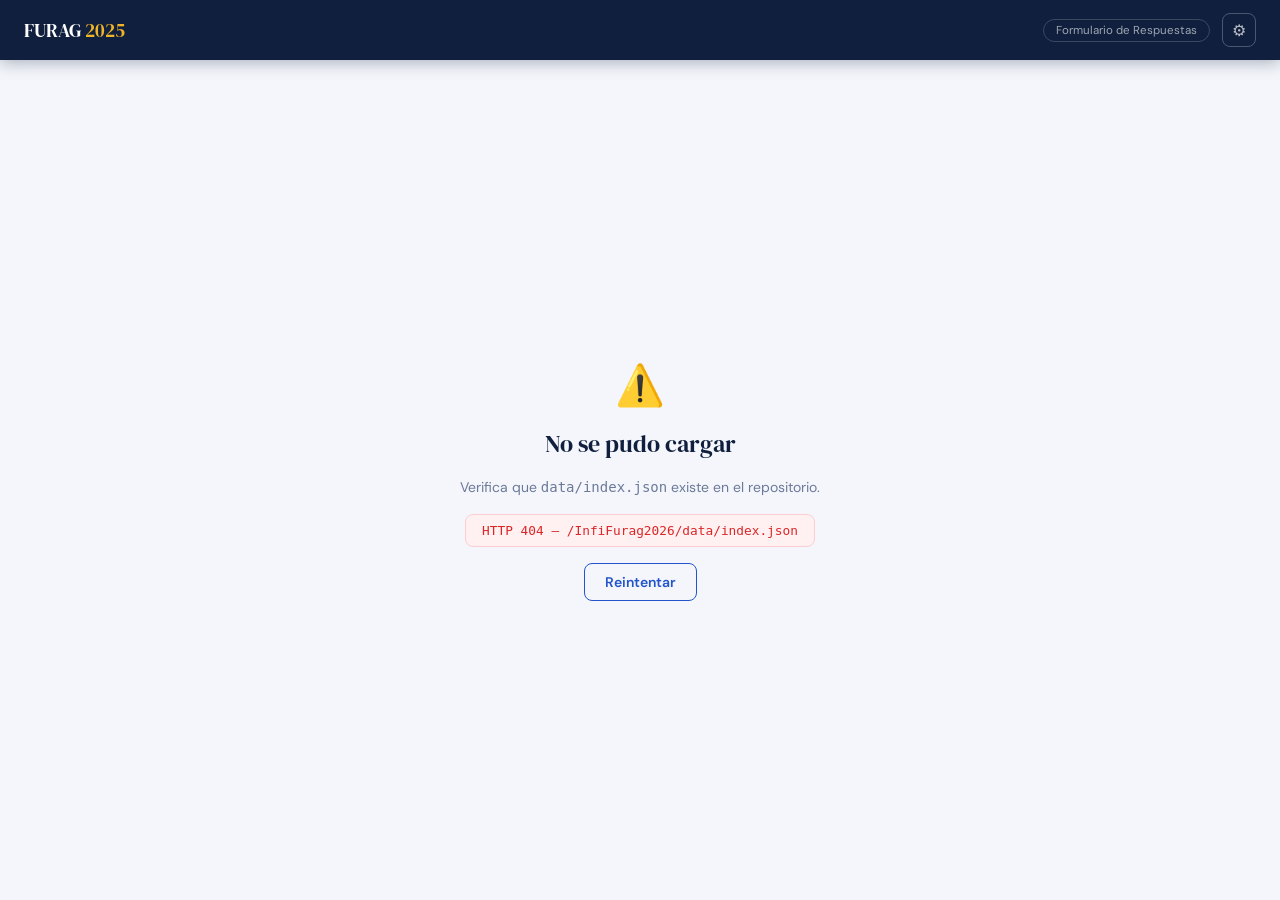
==== modulo.html @ 96ef143b "Initial commit" ====
<!DOCTYPE html>
<html lang="es">
<head>
  <meta charset="UTF-8">
  <meta name="viewport" content="width=device-width, initial-scale=1.0">
  <title>FURAG 2025 — Módulo</title>
  <link rel="preconnect" href="https://fonts.googleapis.com">
  <link rel="preconnect" href="https://fonts.gstatic.com" crossorigin>
  <link href="https://fonts.googleapis.com/css2?family=DM+Serif+Display:ital@0;1&family=DM+Sans:opsz,wght@9..40,400;9..40,500;9..40,600&display=swap" rel="stylesheet">
  <link rel="stylesheet" href="css/base.css">
  <link rel="stylesheet" href="css/modulo.css">
  <script src="config.js"></script>
</head>
<body>

  <header class="app-header">
    <a href="index.html" class="header-logo">FURAG <em>2025</em></a>
    <div style="display:flex;align-items:center;gap:.75rem">
      <span class="header-badge" id="h-badge">Módulo</span>
      <a href="admin.html" class="header-admin-btn" title="Panel Admin">⚙</a>
    </div>
  </header>

  <div id="s-loading" class="center-screen">
    <div class="spinner"></div>
    <p style="color:var(--muted);font-size:.9rem" id="loading-msg">Cargando preguntas…</p>
  </div>

  <div id="s-form" style="display:none">
    <div class="page-narrow">
      <div class="form-top">
        <a href="index.html" class="btn btn-ghost">← Volver</a>
        <div>
          <div class="mod-title" id="f-title"></div>
          <div class="mod-subtitle" id="f-subtitle"></div>
        </div>
      </div>
      <div class="prog-header">
        <span id="prog-label">0 de 0 respondidas</span>
        <span id="prog-pct">0%</span>
      </div>
      <div class="prog-track">
        <div class="prog-fill" id="prog-fill" style="width:0%"></div>
      </div>
      <div id="q-list"></div>
    </div>
    <div class="submit-bar">
      <div class="bar-info">
        <strong id="bar-ans">0</strong> respondidas ·
        <strong id="bar-pend">0</strong> pendientes
      </div>
      <button id="btn-submit" class="btn btn-primary" onclick="submitAnswers()">
        Guardar respuestas ↗
      </button>
    </div>
  </div>

  <div id="s-success" style="display:none" class="center-screen">
    <div class="success-icon">✓</div>
    <h2 class="success-title">¡Enviado correctamente!</h2>
    <p class="success-sub">Tus respuestas fueron guardadas en Google Sheets.</p>
    <a href="index.html" class="btn btn-outline">Responder otro módulo</a>
  </div>

  <div id="s-error" style="display:none" class="center-screen">
    <div class="err-icon">⚠️</div>
    <div class="err-title">No se pudo cargar el módulo</div>
    <div class="err-code" id="err-detail"></div>
    <div style="display:flex;gap:.75rem;flex-wrap:wrap;justify-content:center">
      <button class="btn btn-outline" onclick="location.reload()">Reintentar</button>
      <a href="index.html" class="btn btn-ghost">Volver al inicio</a>
    </div>
  </div>

  <div class="toast" id="toast" role="alert"></div>

  <script src="js/shared.js"></script>
  <script>
    const MODULE_NAMES = {
      CCP:'Control de Corrupción y Protección', CIN:'Control Interno',
      DJU:'Defensa Jurídica', EMI:'Emisiones y Medio Ambiente',
      FIN:'Financiero', FOR:'Fortalecimiento Organizacional',
      GCI:'Gestión Ciudadana', GDI:'Gestión de la Información',
      GDO:'Gestión Documental', GTH:'Gestión del Talento Humano',
      INT:'Integridad', PCI:'Participación Ciudadana',
      PER:'Percepción', PLA:'Planeación', SDI:'Seguridad Digital',
      SEC:'Servicio al Ciudadano', SYE:'Seguimiento y Evaluación',
      THI:'Tecnologías de la Información', TRA:'Transparencia',
    };

    const params  = new URLSearchParams(location.search);
    const MOD     = (params.get('mod') || '').toUpperCase();
    const NOMBRE  = sessionStorage.getItem('furag_nombre')  || '';
    const ENTIDAD = sessionStorage.getItem('furag_entidad') || '';

    let questions = [];
    // responses[qId] = { respuesta, evidencia, otra }
    let responses = {};

    // ── Boot ─────────────────────────────────────────
    async function boot() {
      if (!MOD) { location.href = 'index.html'; return; }
      document.getElementById('loading-msg').textContent = `Cargando módulo ${MOD}…`;
      document.getElementById('h-badge').textContent = `Módulo ${MOD}`;
      document.title = `FURAG 2025 — ${MOD}`;
      try {
        questions = await fetchJSON(`${CONFIG.DATA_DIR}/modulos/${MOD}.json`);
        const saved = getSaved();
        responses = saved[MOD] ? deepClone(saved[MOD]) : {};
        renderForm();
        show('s-form');
      } catch(e) {
        document.getElementById('err-detail').textContent = e.message;
        show('s-error');
      }
    }

    function deepClone(obj) { return JSON.parse(JSON.stringify(obj)); }

    function show(id) {
      ['s-loading','s-form','s-success','s-error'].forEach(s => {
        const el = document.getElementById(s);
        el.style.display = s === id ? (s === 's-form' ? 'block' : 'flex') : 'none';
      });
    }

    // ── Helpers ───────────────────────────────────────
    function esc(s) {
      return String(s||'')
        .replace(/&/g,'&amp;').replace(/</g,'&lt;')
        .replace(/>/g,'&gt;').replace(/"/g,'&quot;');
    }

    // Una opción despliega texto libre si termina en ":"
    // Cubre: "Otro ¿Cuál?:", "Ingrese el enlace:", "Justifique su respuesta:", etc.
    function isOtraOpcion(op) {
      return /:\s*$/.test(op);
    }

    function getRespuesta(qId) { return responses[qId]?.respuesta ?? responses[qId] ?? null; }
    function getEvidencia(qId) { return responses[qId]?.evidencia ?? ''; }
    function getOtraVal(qId)   { return responses[qId]?.otra ?? ''; }

    function setRespuesta(qId, value) {
      const prev = (typeof responses[qId] === 'object' && !Array.isArray(responses[qId])) ? responses[qId] : {};
      responses[qId] = { respuesta: value, evidencia: prev.evidencia||'', otra: prev.otra||'' };
    }

    function setEvidencia(qId, value) {
      const prev = (typeof responses[qId] === 'object' && !Array.isArray(responses[qId])) ? responses[qId] : { respuesta: getRespuesta(qId) };
      responses[qId] = { ...prev, evidencia: value };
    }

    function setOtra(qId, value) {
      const prev = (typeof responses[qId] === 'object' && !Array.isArray(responses[qId])) ? responses[qId] : { respuesta: getRespuesta(qId) };
      responses[qId] = { ...prev, otra: value };
    }

    // ── Build card ────────────────────────────────────
    function buildCard(q) {
      const answered = isAnswered(q.id);
      const respVal  = getRespuesta(q.id);
      const evVal    = getEvidencia(q.id);
      const otraVal  = getOtraVal(q.id);
      let input = '';

      if (q.tipo === 'Selección única') {
        const sel = respVal || '';
        const optsHtml = q.opciones.map(op => {
          const isOtra   = isOtraOpcion(op);
          const showOtra = isOtra && sel === op;
          return (
            `<label class="opt${sel===op?' sel':''}">` +
              `<input type="radio" name="q${q.id}" value="${esc(op)}"${sel===op?' checked':''}>` +
              `<span class="opt-lbl">${esc(op)}</span>` +
            `</label>` +
            (isOtra
              ? `<div class="otra-block" id="otra-${q.id}" style="display:${showOtra?'block':'none'}">` +
                  `<textarea class="otra-textarea" data-otraid="${q.id}" placeholder="Especifica aquí…">${esc(otraVal)}</textarea>` +
                `</div>`
              : '')
          );
        }).join('');
        input = `<div class="opts">${optsHtml}</div>`;

      } else if (q.tipo === 'Selección múltiple' || q.tipo === 'Selección múltiple numérica') {
        const sel = Array.isArray(respVal) ? respVal : [];
        const hasOtraSelected = sel.some(v => isOtraOpcion(v));
        const optsHtml = q.opciones.map(op =>
          `<label class="opt${sel.includes(op)?' sel':''}">` +
            `<input type="checkbox" name="q${q.id}" value="${esc(op)}"${sel.includes(op)?' checked':''}>` +
            `<span class="opt-lbl">${esc(op)}</span>` +
          `</label>`
        ).join('');
        const otraBlock = q.opciones.some(isOtraOpcion)
          ? `<div class="otra-block" id="otra-${q.id}" style="display:${hasOtraSelected?'block':'none'}">` +
              `<textarea class="otra-textarea" data-otraid="${q.id}" placeholder="Especifica aquí…">${esc(otraVal)}</textarea>` +
            `</div>`
          : '';
        input = `<div class="opts">${optsHtml}</div>${otraBlock}`;

      } else if (q.tipo === 'Abierta numérica') {
        input = `<input type="number" class="q-number" data-qid="${q.id}" value="${esc(String(respVal||''))}" placeholder="Ingresa un número">`;

      } else {
        input = `<textarea class="q-textarea" data-qid="${q.id}" placeholder="Escribe tu respuesta…">${esc(respVal||'')}</textarea>`;
      }

      const evidenciaHTML = q.evidencia
        ? `<div class="ev-block">` +
            `<div class="ev-label">` +
              `<span class="ev-icon">📎</span>` +
              `Descripción de evidencia` +
              `<span class="ev-hint">Describe brevemente la evidencia que soporta tu respuesta</span>` +
            `</div>` +
            `<textarea class="ev-textarea" data-evid="${q.id}" placeholder="Ej: Resolución N° 123 del 15/03/2025, disponible en SIGEP…">${esc(evVal)}</textarea>` +
          `</div>`
        : '';

      return (
        `<div class="q-card${answered?' answered':''}" id="qc${q.id}">` +
          `<div class="q-top">` +
            `<span class="q-badge">${esc(q.codigo)}</span>` +
            `<span class="q-text">${esc(q.texto)}</span>` +
          `</div>` +
          `<div class="q-meta">` +
            `<span class="q-type-label">${esc(q.tipo)}</span>` +
            (q.evidencia ? `<span class="ev-badge">Requiere evidencia</span>` : '') +
          `</div>` +
          input +
          evidenciaHTML +
        `</div>`
      );
    }

    // ── Render ────────────────────────────────────────
    function renderForm() {
      document.getElementById('f-title').textContent    = `Módulo ${MOD} — ${MODULE_NAMES[MOD]||''}`;
      document.getElementById('f-subtitle').textContent = `${questions.length} preguntas · orden oficial FURAG`;
      const list = document.getElementById('q-list');
      list.innerHTML = questions.map(buildCard).join('');
      list.addEventListener('change', onInteraction);
      list.addEventListener('input',  onTextInput);
      updateProgress();
    }

    // ── Events ────────────────────────────────────────
    function onInteraction(e) {
      const t = e.target;
      if (!t.matches('input[type="checkbox"],input[type="radio"]')) return;
      const qId = parseInt(t.name.slice(1));

      if (t.type === 'checkbox') {
        const vals = [...document.querySelectorAll(`input[name="${t.name}"]:checked`)].map(i => i.value);
        setRespuesta(qId, vals);
        t.closest('.opt').classList.toggle('sel', t.checked);
        // Mostrar/ocultar textarea "otra" para selección múltiple
        const otraBlock = document.getElementById('otra-' + qId);
        if (otraBlock) {
          const anyOtra = vals.some(v => isOtraOpcion(v));
          otraBlock.style.display = anyOtra ? 'block' : 'none';
          if (!anyOtra) { setOtra(qId, ''); otraBlock.querySelector('textarea').value = ''; }
        }
      } else {
        setRespuesta(qId, t.value);
        document.querySelectorAll(`input[name="${t.name}"]`).forEach(r =>
          r.closest('.opt').classList.toggle('sel', r.checked));
        // Para selección única: ocultar todos los bloques otra primero, luego mostrar el que aplique
        const otraBlock = document.getElementById('otra-' + qId);
        if (otraBlock) {
          const show = isOtraOpcion(t.value);
          otraBlock.style.display = show ? 'block' : 'none';
          if (!show) { setOtra(qId, ''); otraBlock.querySelector('textarea').value = ''; }
        }
      }
      persist(); refreshCard(qId); updateProgress();
    }

    function onTextInput(e) {
      const t = e.target;
      if (t.dataset.evid)   { setEvidencia(parseInt(t.dataset.evid),  t.value); persist(); return; }
      if (t.dataset.otraid) { setOtra(parseInt(t.dataset.otraid), t.value);      persist(); return; }
      if (!t.dataset.qid)   return;
      const qId = parseInt(t.dataset.qid);
      setRespuesta(qId, t.value.trim());
      persist(); refreshCard(qId); updateProgress();
    }

    // ── State helpers ─────────────────────────────────
    function isAnswered(qId) {
      const v = getRespuesta(qId);
      return v !== null && v !== undefined && v !== '' && !(Array.isArray(v) && !v.length);
    }

    function refreshCard(qId) {
      const c = document.getElementById('qc' + qId);
      if (c) c.classList.toggle('answered', isAnswered(qId));
    }

    function updateProgress() {
      const answered = questions.filter(q => isAnswered(q.id)).length;
      const total    = questions.length;
      const pct      = total ? Math.round(answered / total * 100) : 0;
      document.getElementById('prog-fill').style.width  = pct + '%';
      document.getElementById('prog-label').textContent = `${answered} de ${total} respondidas`;
      document.getElementById('prog-pct').textContent   = pct + '%';
      document.getElementById('bar-ans').textContent    = answered;
      document.getElementById('bar-pend').textContent   = total - answered;
    }

    function persist() {
      const all = getSaved();
      all[MOD]  = deepClone(responses);
      localStorage.setItem('furag25_state', JSON.stringify(all));
    }

    // ── Submit ────────────────────────────────────────
    async function submitAnswers() {
      if (!NOMBRE) { toast('Vuelve al inicio e ingresa tu nombre', 'warn'); return; }
      if (!CONFIG.WEBHOOK_URL) { toast('Configura WEBHOOK_URL en config.js', 'warn'); return; }

      const rows = questions
        .filter(q => isAnswered(q.id))
        .map(q => ({
          timestamp:             new Date().toISOString(),
          nombre:                NOMBRE,
          entidad:               ENTIDAD,
          modulo:                MOD,
          id_pregunta:           q.id,
          codigo:                q.codigo,
          pregunta:              q.texto,
          tipo:                  q.tipo,
          respuesta:             Array.isArray(getRespuesta(q.id)) ? getRespuesta(q.id).join(' | ') : String(getRespuesta(q.id)),
          requiere_evidencia:    q.evidencia ? 'SI' : 'NO',
          evidencia:             getEvidencia(q.id) || '',
          informacion_adicional: getOtraVal(q.id) || '',
        }));

      if (!rows.length) { toast('No hay respuestas para guardar', 'warn'); return; }

      const btn = document.getElementById('btn-submit');
      btn.disabled = true; btn.textContent = 'Guardando…';

      try {
        await fetch(CONFIG.WEBHOOK_URL, {
          method: 'POST', mode: 'no-cors',
          headers: { 'Content-Type': 'application/json' },
          body: JSON.stringify({ rows }),
        });
        // Marcar que hubo submit para que index.html refresque el progreso
        sessionStorage.setItem('furag_just_submitted', '1');
        show('s-success');
      } catch(e) {
        toast('Error al enviar: ' + e.message, 'error');
      } finally {
        btn.disabled = false; btn.textContent = 'Guardar respuestas ↗';
      }
    }

    window.addEventListener('DOMContentLoaded', boot);
  </script>
</body>
</html>
---- css/base.css ----
/* ══════════════════════════════════
   BASE — Variables · Reset · Shared
   ══════════════════════════════════ */
:root {
  --navy:     #0f1f3d;
  --navy-mid: #1a3260;
  --blue:     #2255cc;
  --blue-lt:  #3b72ff;
  --accent:   #f0b429;
  --green:    #0d9e6e;
  --green-lt: #dcfce7;
  --red:      #dc2626;
  --amber:    #f59e0b;
  --bg:       #f4f6fb;
  --surface:  #ffffff;
  --border:   #dde3f0;
  --text:     #1a2340;
  --muted:    #6b7a99;
  --radius:   12px;
  --radius-sm:8px;
  --shadow-sm:0 2px 8px rgba(15,31,61,.08);
  --shadow-md:0 6px 24px rgba(15,31,61,.12);
  --t:        .18s ease;
}
*,*::before,*::after { box-sizing:border-box; margin:0; padding:0; }
html { scroll-behavior:smooth; }
body {
  font-family:'DM Sans',sans-serif;
  background:var(--bg);
  color:var(--text);
  min-height:100vh;
  -webkit-font-smoothing:antialiased;
}

/* ── Header ── */
.app-header {
  background:var(--navy);
  height:60px;
  padding:0 1.5rem;
  display:flex;
  align-items:center;
  justify-content:space-between;
  position:sticky;
  top:0;
  z-index:100;
  box-shadow:0 2px 16px rgba(15,31,61,.35);
}
.header-logo {
  font-family:'DM Serif Display',serif;
  font-size:1.2rem;
  color:#fff;
  text-decoration:none;
}
.header-logo em { color:var(--accent); font-style:normal; }
.header-badge {
  font-size:.72rem;
  color:rgba(255,255,255,.6);
  border:1px solid rgba(255,255,255,.18);
  border-radius:20px;
  padding:3px 12px;
}
.header-admin-btn {
  background:transparent;
  border:1px solid rgba(255,255,255,.25);
  color:rgba(255,255,255,.7);
  border-radius:8px;
  width:34px; height:34px;
  font-size:1rem;
  cursor:pointer;
  display:flex; align-items:center; justify-content:center;
  transition:background var(--t);
  text-decoration:none;
}
.header-admin-btn:hover { background:rgba(255,255,255,.12); color:#fff; }

/* ── Buttons ── */
.btn {
  display:inline-flex; align-items:center; justify-content:center; gap:.5rem;
  padding:9px 20px; border-radius:var(--radius-sm);
  font-family:'DM Sans',sans-serif; font-size:.875rem; font-weight:600;
  cursor:pointer; border:1.5px solid transparent;
  transition:background var(--t),color var(--t),border-color var(--t),transform var(--t);
  white-space:nowrap; text-decoration:none;
}
.btn:disabled { opacity:.5; cursor:not-allowed; }
.btn-primary { background:var(--blue); color:#fff; border-color:var(--blue); }
.btn-primary:not(:disabled):hover { background:var(--navy-mid); border-color:var(--navy-mid); transform:translateY(-1px); }
.btn-outline { background:transparent; color:var(--blue); border-color:var(--blue); }
.btn-outline:not(:disabled):hover { background:var(--blue); color:#fff; }
.btn-ghost { background:var(--surface); color:var(--text); border-color:var(--border); }
.btn-ghost:not(:disabled):hover { border-color:var(--blue); color:var(--blue); }
.btn-danger { background:#fee2e2; color:var(--red); border-color:#fecaca; }
.btn-danger:hover { background:var(--red); color:#fff; border-color:var(--red); }

/* ── Inputs ── */
.input-field {
  width:100%; padding:9px 13px;
  border:1.5px solid var(--border); border-radius:var(--radius-sm);
  font-family:'DM Sans',sans-serif; font-size:.875rem; color:var(--text);
  background:var(--surface);
  transition:border-color var(--t),box-shadow var(--t);
}
.input-field:focus { outline:none; border-color:var(--blue); box-shadow:0 0 0 3px rgba(34,85,204,.1); }
.input-field::placeholder { color:var(--muted); }

/* ── Labels ── */
.field-label {
  display:block; font-size:.75rem; font-weight:600;
  color:var(--muted); text-transform:uppercase; letter-spacing:.07em; margin-bottom:5px;
}
.section-label {
  font-size:.78rem; font-weight:600; color:var(--muted);
  text-transform:uppercase; letter-spacing:.08em; margin-bottom:1rem;
}

/* ── Page shell ── */
.page { max-width:960px; margin:0 auto; padding:2.5rem 1.5rem 4rem; }
.page-narrow { max-width:800px; margin:0 auto; padding:2rem 1.5rem 6rem; }
.page-title { font-family:'DM Serif Display',serif; font-size:1.9rem; color:var(--navy); margin-bottom:.4rem; }
.page-sub { color:var(--muted); font-size:.9rem; line-height:1.7; margin-bottom:2rem; }

/* ── Center ── */
.center-screen {
  min-height:calc(100vh - 60px);
  display:flex; flex-direction:column; align-items:center; justify-content:center;
  text-align:center; padding:2rem; gap:1rem;
}

/* ── Spinner ── */
.spinner {
  width:44px; height:44px;
  border:3px solid var(--border); border-top-color:var(--blue);
  border-radius:50%; animation:spin .75s linear infinite;
}
@keyframes spin { to { transform:rotate(360deg); } }

/* ── Toast ── */
.toast {
  position:fixed; bottom:72px; right:1.25rem;
  padding:10px 16px; border-radius:var(--radius-sm);
  font-size:.83rem; font-weight:500; z-index:300;
  max-width:300px; opacity:0; transform:translateY(8px);
  transition:opacity .3s,transform .3s; pointer-events:none;
}
.toast.show { opacity:1; transform:translateY(0); }
.toast.error   { background:var(--red);   color:#fff; }
.toast.success { background:var(--green); color:#fff; }
.toast.warn    { background:var(--amber); color:#fff; }

/* ── Success / Error screens ── */
.success-icon {
  width:68px; height:68px; background:var(--green-lt); border-radius:50%;
  font-size:1.9rem; display:flex; align-items:center; justify-content:center;
}
.success-title { font-family:'DM Serif Display',serif; font-size:1.7rem; color:var(--navy); }
.success-sub { color:var(--muted); font-size:.9rem; max-width:340px; }
.err-icon { font-size:2.5rem; }
.err-title { font-family:'DM Serif Display',serif; font-size:1.5rem; color:var(--navy); }
.err-msg { color:var(--muted); font-size:.875rem; max-width:420px; line-height:1.6; }
.err-code {
  background:#fff1f2; border:1px solid #fecdd3; border-radius:var(--radius-sm);
  padding:8px 16px; font-size:.8rem; color:var(--red); font-family:monospace;
  max-width:420px; word-break:break-all; text-align:left;
}
---- css/modulo.css ----
/* ══════════════════════════════════════════
   MODULO — Pantalla del formulario
   ══════════════════════════════════════════ */

.form-top {
  display:flex; align-items:flex-start; gap:1rem; margin-bottom:1.75rem;
}
.form-top .btn-ghost { flex-shrink:0; margin-top:4px; }
.mod-title    { font-family:'DM Serif Display',serif; font-size:1.45rem; color:var(--navy); }
.mod-subtitle { font-size:.82rem; color:var(--muted); margin-top:2px; }

/* Progress */
.prog-header {
  display:flex; justify-content:space-between;
  font-size:.76rem; color:var(--muted); margin-bottom:5px;
}
.prog-track {
  height:5px; background:var(--border); border-radius:3px;
  overflow:hidden; margin-bottom:2rem;
}
.prog-fill {
  height:100%;
  background:linear-gradient(90deg, var(--blue), var(--blue-lt));
  border-radius:3px; transition:width .4s ease;
}

/* Question card */
.q-card {
  background:var(--surface); border:1.5px solid var(--border);
  border-radius:var(--radius); padding:1.6rem; margin-bottom:1.1rem;
  transition:border-color var(--t);
}
.q-card.answered { border-color:#86efac; background:#f0fdf4; }

.q-top { display:flex; gap:.9rem; align-items:flex-start; margin-bottom:.85rem; }
.q-badge {
  flex-shrink:0; background:var(--navy); color:#fff;
  font-size:.68rem; font-weight:600; padding:3px 8px;
  border-radius:20px; margin-top:3px; letter-spacing:.03em;
}
.q-text { font-size:.92rem; line-height:1.65; font-weight:500; }
.q-type-label {
  font-size:.68rem; color:var(--muted); font-weight:600;
  text-transform:uppercase; letter-spacing:.06em; margin-bottom:.85rem;
}

/* Options */
.opts { display:flex; flex-direction:column; gap:7px; }
.opt {
  display:flex; align-items:flex-start; gap:10px;
  padding:9px 13px; border:1.5px solid var(--border);
  border-radius:var(--radius-sm); cursor:pointer;
  transition:border-color var(--t), background var(--t);
  user-select:none;
}
.opt:hover { border-color:var(--blue-lt); background:#f0f4ff; }
.opt.sel   { border-color:var(--blue); background:#eef2ff; }
.opt input[type="checkbox"],
.opt input[type="radio"] {
  accent-color:var(--blue); flex-shrink:0; margin-top:2px;
  width:15px; height:15px; cursor:pointer;
}
.opt-lbl { font-size:.86rem; line-height:1.5; cursor:pointer; }

/* Open inputs */
.q-textarea {
  width:100%; padding:10px 13px;
  border:1.5px solid var(--border); border-radius:var(--radius-sm);
  font-family:'DM Sans',sans-serif; font-size:.875rem; color:var(--text);
  resize:vertical; min-height:88px;
  transition:border-color var(--t), box-shadow var(--t);
}
.q-textarea:focus { outline:none; border-color:var(--blue); box-shadow:0 0 0 3px rgba(34,85,204,.1); }
.q-number {
  padding:9px 13px; border:1.5px solid var(--border);
  border-radius:var(--radius-sm); font-family:'DM Sans',sans-serif;
  font-size:.875rem; color:var(--text); width:180px;
  transition:border-color var(--t), box-shadow var(--t);
}
.q-number:focus { outline:none; border-color:var(--blue); box-shadow:0 0 0 3px rgba(34,85,204,.1); }

/* Submit bar */
.submit-bar {
  position:fixed; bottom:0; left:0; right:0;
  background:rgba(255,255,255,.96); backdrop-filter:blur(12px);
  border-top:1px solid var(--border);
  padding:.875rem 2rem;
  display:flex; align-items:center; justify-content:space-between;
  z-index:50; gap:1rem;
}
.bar-info { font-size:.82rem; color:var(--muted); }
.bar-info strong { color:var(--text); }

@media(max-width:580px){
  .submit-bar { flex-direction:column; align-items:stretch; padding:.75rem 1rem; }
}

/* ── Evidencia block ── */
.q-meta {
  display: flex;
  align-items: center;
  gap: .6rem;
  margin-bottom: .85rem;
  flex-wrap: wrap;
}
.q-type-label {
  font-size: .68rem;
  color: var(--muted);
  font-weight: 600;
  text-transform: uppercase;
  letter-spacing: .06em;
  margin-bottom: 0; /* override old margin since now inside flex */
}
.ev-badge {
  font-size: .65rem;
  font-weight: 700;
  background: #fef3c7;
  color: #92400e;
  border: 1px solid #fde68a;
  border-radius: 20px;
  padding: 2px 9px;
  text-transform: uppercase;
  letter-spacing: .05em;
}

.ev-block {
  margin-top: 1rem;
  padding: 1rem;
  background: #fffbeb;
  border: 1.5px solid #fde68a;
  border-radius: var(--radius-sm);
}
.ev-label {
  display: flex;
  align-items: baseline;
  gap: .4rem;
  font-size: .78rem;
  font-weight: 700;
  color: #92400e;
  margin-bottom: .6rem;
  flex-wrap: wrap;
}
.ev-icon { font-size: .9rem; }
.ev-hint {
  font-size: .72rem;
  font-weight: 400;
  color: #a16207;
}
.ev-textarea {
  width: 100%;
  padding: 10px 13px;
  border: 1.5px solid #fcd34d;
  border-radius: var(--radius-sm);
  font-family: 'DM Sans', sans-serif;
  font-size: .875rem;
  color: var(--text);
  background: #ffffff;
  resize: vertical;
  min-height: 90px;
  transition: border-color var(--t), box-shadow var(--t);
}
.ev-textarea:focus {
  outline: none;
  border-color: var(--amber);
  box-shadow: 0 0 0 3px rgba(245,158,11,.15);
}
.ev-textarea::placeholder { color: #a16207; opacity: .7; }

/* ── Bloque "Otra ¿Cuál?" ── */
.otra-block {
  margin-top: .6rem;
  padding: .85rem 1rem;
  background: #f0f4ff;
  border: 1.5px solid #c7d5f8;
  border-radius: var(--radius-sm);
  animation: fadeIn .18s ease;
}
@keyframes fadeIn { from { opacity:0; transform:translateY(-4px); } to { opacity:1; transform:none; } }

.otra-textarea {
  width: 100%;
  padding: 9px 12px;
  border: 1.5px solid #c7d5f8;
  border-radius: var(--radius-sm);
  font-family: 'DM Sans', sans-serif;
  font-size: .875rem;
  color: var(--text);
  background: #fff;
  resize: vertical;
  min-height: 72px;
  transition: border-color var(--t), box-shadow var(--t);
}
.otra-textarea:focus {
  outline: none;
  border-color: var(--blue);
  box-shadow: 0 0 0 3px rgba(34,85,204,.1);
}
.otra-textarea::placeholder { color: var(--muted); }
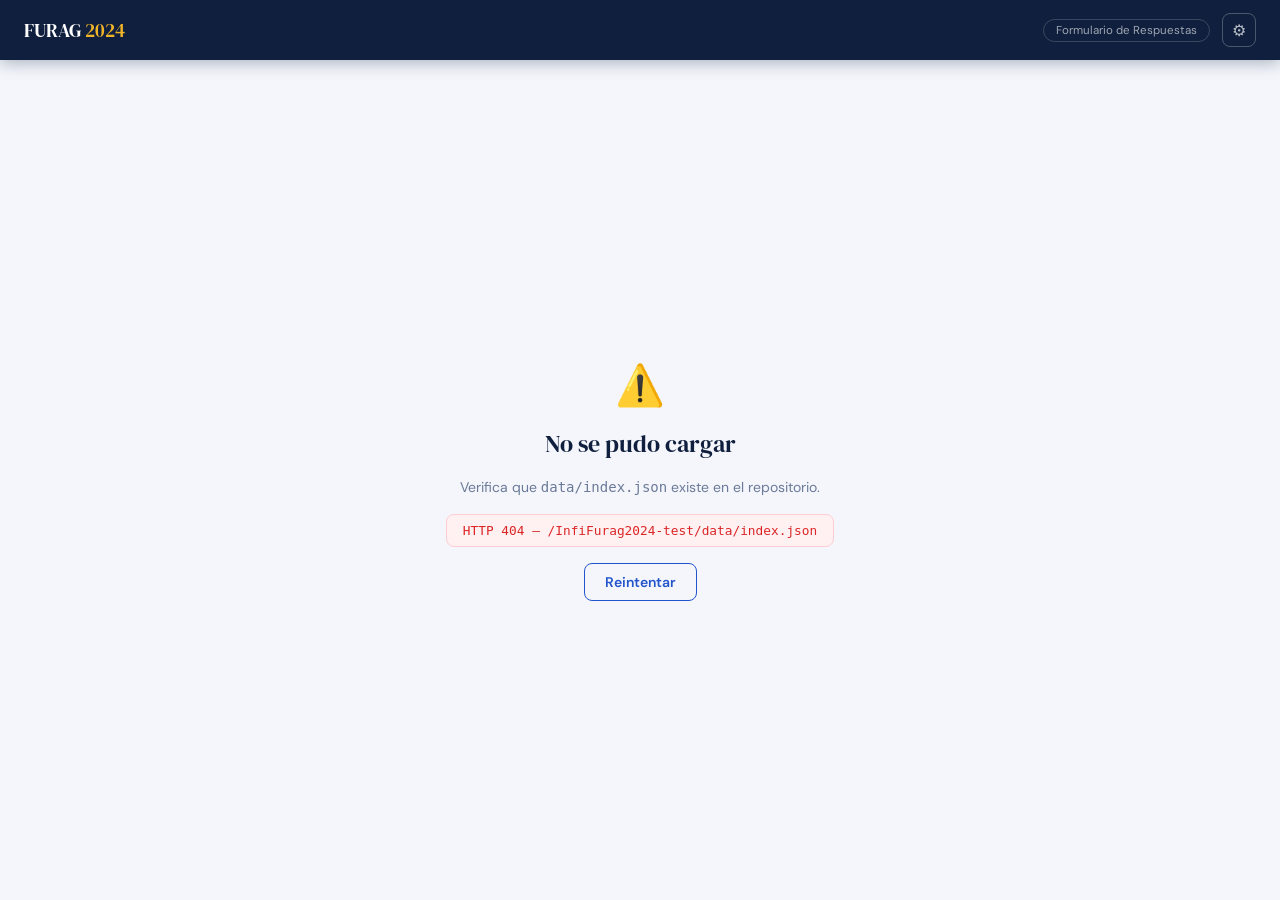
==== commit abb7b795: "update: change evidence field" ====
--- a/modulo.html
+++ b/modulo.html
@@ -3,7 +3,7 @@
 <head>
   <meta charset="UTF-8">
   <meta name="viewport" content="width=device-width, initial-scale=1.0">
-  <title>FURAG 2025 — Módulo</title>
+  <title>FURAG 2024 — Módulo</title>
   <link rel="preconnect" href="https://fonts.googleapis.com">
   <link rel="preconnect" href="https://fonts.gstatic.com" crossorigin>
   <link href="https://fonts.googleapis.com/css2?family=DM+Serif+Display:ital@0;1&family=DM+Sans:opsz,wght@9..40,400;9..40,500;9..40,600&display=swap" rel="stylesheet">
@@ -14,7 +14,7 @@
 <body>
 
   <header class="app-header">
-    <a href="index.html" class="header-logo">FURAG <em>2025</em></a>
+    <a href="index.html" class="header-logo">FURAG <em>2024</em></a>
     <div style="display:flex;align-items:center;gap:.75rem">
       <span class="header-badge" id="h-badge">Módulo</span>
       <a href="admin.html" class="header-admin-btn" title="Panel Admin">⚙</a>
@@ -102,7 +102,7 @@
       if (!MOD) { location.href = 'index.html'; return; }
       document.getElementById('loading-msg').textContent = `Cargando módulo ${MOD}…`;
       document.getElementById('h-badge').textContent = `Módulo ${MOD}`;
-      document.title = `FURAG 2025 — ${MOD}`;
+      document.title = `FURAG 2024 — ${MOD}`;
       try {
         questions = await fetchJSON(`${CONFIG.DATA_DIR}/modulos/${MOD}.json`);
         const saved = getSaved();
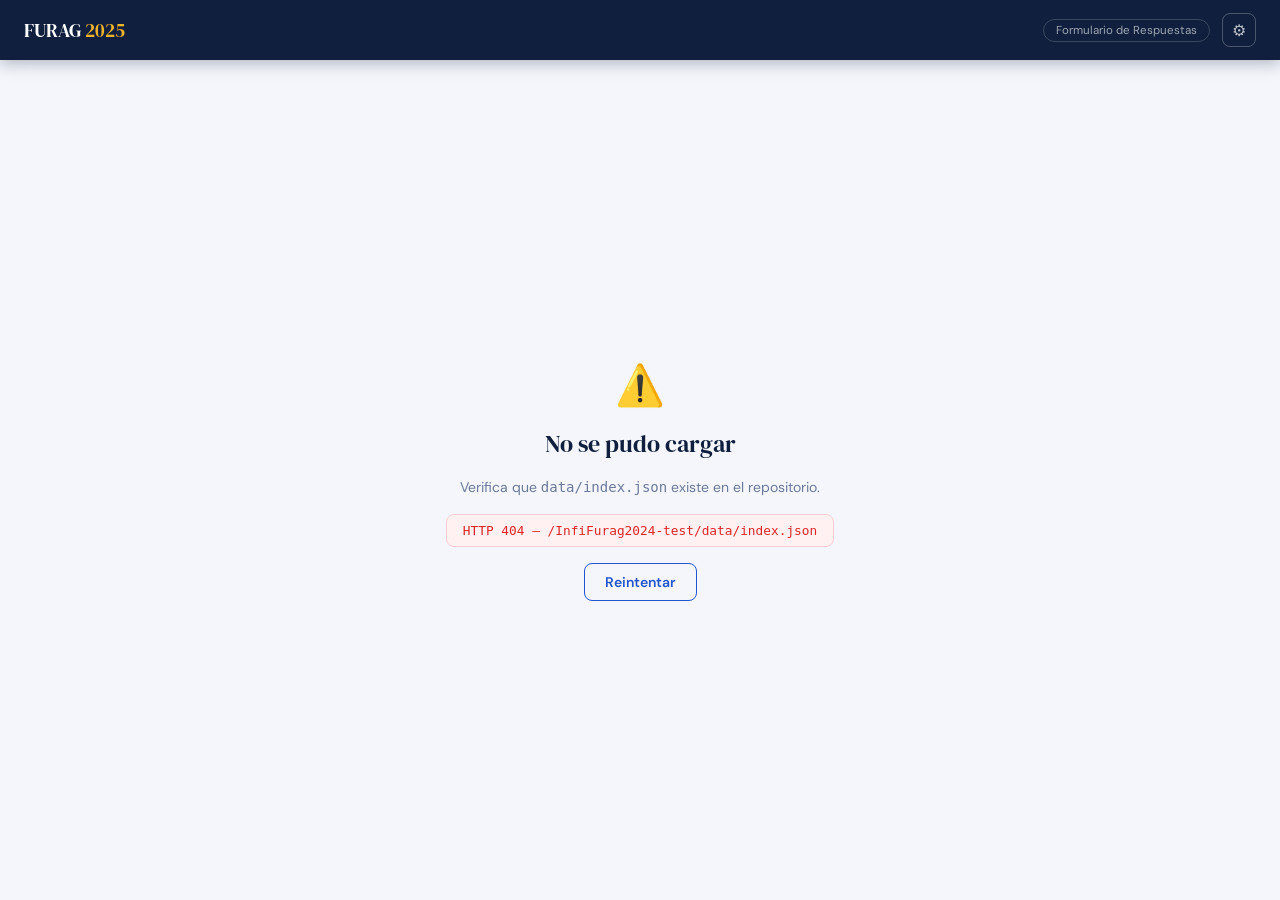
==== commit 0c13b841: "feat: implement bidireactional webhook" ====
--- a/modulo.html
+++ b/modulo.html
@@ -3,7 +3,7 @@
 <head>
   <meta charset="UTF-8">
   <meta name="viewport" content="width=device-width, initial-scale=1.0">
-  <title>FURAG 2024 — Módulo</title>
+  <title>FURAG 2025 — Módulo</title>
   <link rel="preconnect" href="https://fonts.googleapis.com">
   <link rel="preconnect" href="https://fonts.gstatic.com" crossorigin>
   <link href="https://fonts.googleapis.com/css2?family=DM+Serif+Display:ital@0;1&family=DM+Sans:opsz,wght@9..40,400;9..40,500;9..40,600&display=swap" rel="stylesheet">
@@ -14,7 +14,7 @@
 <body>
 
   <header class="app-header">
-    <a href="index.html" class="header-logo">FURAG <em>2024</em></a>
+    <a href="index.html" class="header-logo">FURAG <em>2025</em></a>
     <div style="display:flex;align-items:center;gap:.75rem">
       <span class="header-badge" id="h-badge">Módulo</span>
       <a href="admin.html" class="header-admin-btn" title="Panel Admin">⚙</a>
@@ -102,11 +102,42 @@
       if (!MOD) { location.href = 'index.html'; return; }
       document.getElementById('loading-msg').textContent = `Cargando módulo ${MOD}…`;
       document.getElementById('h-badge').textContent = `Módulo ${MOD}`;
-      document.title = `FURAG 2024 — ${MOD}`;
+      document.title = `FURAG 2025 — ${MOD}`;
       try {
         questions = await fetchJSON(`${CONFIG.DATA_DIR}/modulos/${MOD}.json`);
+        // 1. Base: localStorage local
         const saved = getSaved();
         responses = saved[MOD] ? deepClone(saved[MOD]) : {};
+
+        // 2. El Sheet siempre gana — fetch por módulo directamente
+        if (CONFIG.WEBHOOK_URL) {
+          try {
+            const res  = await fetch(CONFIG.WEBHOOK_URL + '?mod=' + MOD, { method: 'GET', mode: 'cors' });
+            const json = await res.json();
+            if (json.status === 'ok' && json.respuestas && json.respuestas[MOD]) {
+              const remoteMod = json.respuestas[MOD];
+              // Sobreescribir completamente con lo del Sheet
+              responses = {};
+              Object.entries(remoteMod).forEach(([idStr, val]) => {
+                responses[idStr] = {
+                  respuesta: val.respuesta ?? null,
+                  evidencia: val.evidencia ?? '',
+                  otra:      val.otra      ?? '',
+                };
+              });
+              // Actualizar también el progreso global en index si está cacheado
+              if (json.progreso) {
+                sessionStorage.setItem('furag_remote_progress', JSON.stringify(json.progreso));
+              }
+            }
+            // Persistir en localStorage para disponibilidad offline
+            const all = getSaved();
+            all[MOD] = deepClone(responses);
+            localStorage.setItem('furag25_state', JSON.stringify(all));
+          } catch(fetchErr) {
+            // Sin conexión al Sheet — continuar con localStorage sin bloquear
+          }
+        }
         renderForm();
         show('s-form');
       } catch(e) {
